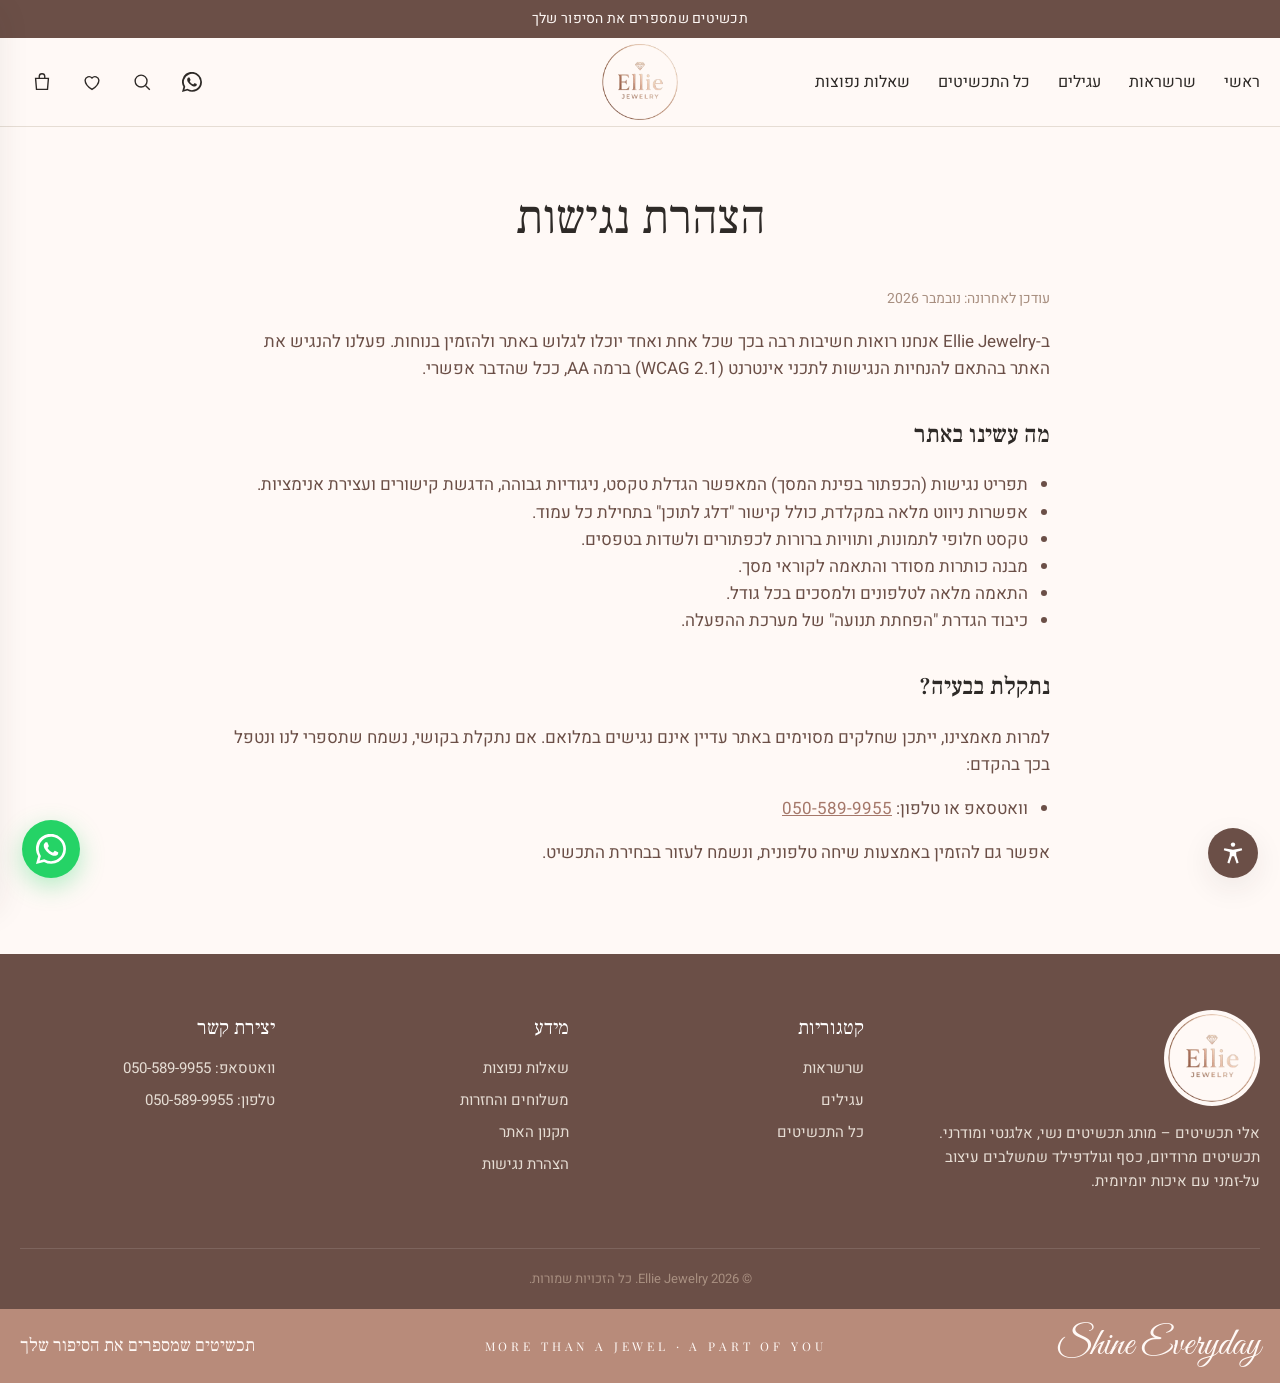
==== accessibility.html @ cf61012d "Add search, wishlist, mega menu, hero slider, FAQ, club, restock, a11y menu, policy pages and new lo" ====
<!doctype html>
<html lang="he" dir="rtl">
<head>
<meta charset="utf-8">
<meta name="viewport" content="width=device-width, initial-scale=1">
<title>הצהרת נגישות | Ellie Jewelry</title>
<meta name="description" content="Ellie Jewelry – תכשיטים עדינים ונוצצים: שרשראות טניס, קולייר ועגילים בזהב, כסף ורוז גולד. הזמנה קלה בוואטסאפ.">
<meta name="theme-color" content="#fff9f6">
<link rel="icon" href="favicon.ico" sizes="any">
<link rel="icon" type="image/png" sizes="32x32" href="assets/img/favicon-32.png">
<link rel="icon" type="image/png" sizes="192x192" href="assets/img/icon-192.png">
<link rel="apple-touch-icon" href="assets/img/apple-touch-icon.png">
<link rel="preconnect" href="https://fonts.googleapis.com">
<link rel="preconnect" href="https://fonts.gstatic.com" crossorigin>
<link href="https://fonts.googleapis.com/css2?family=Heebo:wght@300;400;500;700&family=Playfair+Display:wght@400;500&family=Frank+Ruhl+Libre:wght@400;500&family=Great+Vibes&display=swap" rel="stylesheet">
<link rel="stylesheet" href="assets/css/style.css">
</head>
<body data-page="info">
<main id="main" class="container">
  <div class="page-head"><h1>הצהרת נגישות</h1></div>
  <article class="prose">
    <p class="updated">עודכן לאחרונה: נובמבר 2026</p>
    <p>ב-Ellie Jewelry אנחנו רואות חשיבות רבה בכך שכל אחת ואחד יוכלו לגלוש באתר ולהזמין בנוחות. פעלנו להנגיש את האתר בהתאם להנחיות הנגישות לתכני אינטרנט (WCAG 2.1) ברמה AA, ככל שהדבר אפשרי.</p>
    <h2>מה עשינו באתר</h2>
    <ul>
      <li>תפריט נגישות (הכפתור בפינת המסך) המאפשר הגדלת טקסט, ניגודיות גבוהה, הדגשת קישורים ועצירת אנימציות.</li>
      <li>אפשרות ניווט מלאה במקלדת, כולל קישור "דלג לתוכן" בתחילת כל עמוד.</li>
      <li>טקסט חלופי לתמונות, ותוויות ברורות לכפתורים ולשדות בטפסים.</li>
      <li>מבנה כותרות מסודר והתאמה לקוראי מסך.</li>
      <li>התאמה מלאה לטלפונים ולמסכים בכל גודל.</li>
      <li>כיבוד הגדרת "הפחתת תנועה" של מערכת ההפעלה.</li>
    </ul>
    <h2>נתקלת בבעיה?</h2>
    <p>למרות מאמצינו, ייתכן שחלקים מסוימים באתר עדיין אינם נגישים במלואם. אם נתקלת בקושי, נשמח שתספרי לנו ונטפל בכך בהקדם:</p>
    <ul>
      <li>וואטסאפ או טלפון: <a href="tel:+972505899955">050-589-9955</a></li>
    </ul>
    <p>אפשר גם להזמין באמצעות שיחה טלפונית, ונשמח לעזור בבחירת התכשיט.</p>
  </article>
</main>
<script src="assets/js/site.js"></script>
<script src="assets/js/products.js"></script>
<script src="assets/js/app.js"></script>
</body>
</html>
---- assets/css/style.css ----
/* ───────── Ellie Jewelry – עיצוב ───────── */
/* פלטת המותג (מתוך ספר המיתוג) */
:root {
  --ivory: #fff9f6;
  --blush: #f6d9d1;
  --champagne: #eedccb;
  --sand: #e6ddd4;
  --taupe: #a88f80;
  --mocha: #6b4f47;
  --charcoal: #2e2a27;
  --rose-gold: #b88b7a;

  --bg: var(--ivory);
  --surface: #ffffff;
  --tile: #ffffff;        /* מסגרת לבנה לתמונות – התמונות מוצגות בדיוק כפי שצולמו */
  --ink: var(--charcoal);
  --muted: var(--mocha);
  --line: var(--sand);
  --rose: var(--rose-gold);
  --rose-deep: #a5786a;   /* רוז גולד מעט כהה יותר, לכפתורים וטקסט */
  --rose-soft: var(--blush);
  --wa: #25d366;
  --radius: 14px;
  --shadow: 0 10px 30px rgba(46, 42, 39, .08);
  --font-head: "Playfair Display", "Frank Ruhl Libre", serif;
  --font-body: "Heebo", system-ui, sans-serif;
  --font-latin: "Playfair Display", serif;
  --font-script: "Great Vibes", cursive;
  --max: 1240px;
}

* { box-sizing: border-box; }
html { scroll-behavior: smooth; }
body {
  margin: 0;
  background: var(--bg);
  color: var(--ink);
  font-family: var(--font-body);
  font-size: 17px;
  line-height: 1.6;
  -webkit-font-smoothing: antialiased;
}
img { max-width: 100%; display: block; }
a { color: inherit; text-decoration: none; }
button { font: inherit; color: inherit; cursor: pointer; }
.container { width: min(var(--max), 100% - 32px); margin-inline: auto; }
.skip-link { position: absolute; inset-inline-start: -999px; }
.skip-link:focus { inset-inline-start: 12px; top: 12px; z-index: 100; background: var(--surface); padding: 8px 14px; }
:focus-visible { outline: 2px solid var(--rose); outline-offset: 3px; }

/* ───────── פס הודעה ───────── */
.announce {
  background: var(--mocha);
  color: var(--ivory);
  text-align: center;
  font-size: 14px;
  letter-spacing: .02em;
  padding: 8px 16px;
}

/* ───────── הדר ───────── */
.header {
  position: sticky; top: 0; z-index: 40;
  background: rgba(255, 249, 246, .97);
  border-bottom: 1px solid var(--line);
}
.header__row {
  display: grid;
  grid-template-columns: 1fr auto 1fr;
  align-items: center;
  height: 88px;
}
.logo { justify-self: center; }
.logo img { width: 76px; height: 76px; object-fit: contain; }
.nav { display: flex; gap: 28px; }
.nav a {
  font-size: 16px; padding: 6px 0; position: relative;
}
.nav a::after {
  content: ""; position: absolute; inset-inline: 0; bottom: 0; height: 1px;
  background: var(--rose); transform: scaleX(0); transition: transform .25s ease;
}
.nav a:hover::after, .nav a[aria-current="page"]::after { transform: scaleX(1); }
.header__actions { justify-self: end; display: flex; gap: 6px; align-items: center; }
.icon-btn {
  width: 44px; height: 44px; border-radius: 50%;
  display: grid; place-items: center;
  background: none; border: 0; position: relative;
  transition: background .2s;
}
.icon-btn:hover { background: var(--rose-soft); }
.icon-btn svg { width: 22px; height: 22px; }
.cart-count {
  position: absolute; top: 4px; inset-inline-end: 2px;
  min-width: 19px; height: 19px; padding: 0 5px;
  border-radius: 10px; background: var(--rose); color: #fff;
  font-size: 12px; font-weight: 700; display: grid; place-items: center;
  transform: scale(0); transition: transform .25s cubic-bezier(.3,1.6,.5,1);
}
.cart-count.has { transform: scale(1); }
.cart-count.bump { animation: bump .35s ease; }
@keyframes bump { 50% { transform: scale(1.35); } }
.menu-toggle { display: none; }

/* ───────── כפתורים ───────── */
.btn {
  display: inline-flex; align-items: center; justify-content: center; gap: 10px;
  padding: 14px 30px; border-radius: 999px; border: 1px solid transparent;
  font-size: 16px; font-weight: 600; letter-spacing: .02em;
  transition: background .2s, color .2s, transform .15s, border-color .2s;
}
.btn:active { transform: scale(.98); }
.btn--primary { background: var(--rose-deep); color: #fff; }
.btn--primary:hover { background: var(--mocha); }
.btn--outline { border-color: var(--ink); background: transparent; }
.btn--outline:hover { background: var(--ink); color: var(--bg); }
.btn--wa { background: var(--wa); color: #fff; }
.btn--wa:hover { background: #1eb457; }
.btn--block { width: 100%; }
.btn svg { width: 20px; height: 20px; }

/* ───────── הירו ───────── */
.hero { padding: 28px 0 10px; }
.hero__inner {
  display: grid; grid-template-columns: 1fr 1.1fr;
  background: linear-gradient(135deg, var(--ivory), var(--champagne)); border-radius: 24px; overflow: hidden;
  min-height: 540px;
}
.hero__text {
  padding: 56px; display: flex; flex-direction: column; justify-content: center; gap: 18px;
}
.eyebrow {
  font-family: var(--font-latin); font-size: 14px; letter-spacing: .32em;
  text-transform: uppercase; color: var(--rose-deep);
}
.hero__title {
  font-family: var(--font-head); font-weight: 400;
  font-size: clamp(36px, 4.6vw, 60px); line-height: 1.15; margin: 0;
}
.hero p { margin: 0; color: var(--muted); font-size: 19px; max-width: 36ch; }
.hero__ctas { display: flex; gap: 12px; flex-wrap: wrap; margin-top: 8px; }
.hero__img { position: relative; }
.hero__img img { width: 100%; height: 100%; object-fit: cover; }

/* ───────── כותרות סקשן ───────── */
.section { padding: 64px 0; }
.section__head { text-align: center; margin-bottom: 36px; }
.section__head h2 {
  font-family: var(--font-head); font-weight: 400; font-size: clamp(28px, 3vw, 38px); margin: 4px 0 0;
}
.section__head .ornament {
  display: inline-flex; align-items: center; gap: 14px; color: var(--rose);
}
.section__head .ornament svg { width: 22px; height: 22px; }
.section__head .ornament::before, .section__head .ornament::after {
  content: ""; width: 56px; height: 1px; background: currentColor;
}

/* ───────── קטגוריות ───────── */
.cats { display: grid; grid-template-columns: repeat(2, 1fr); gap: 20px; }
.cat {
  position: relative; border-radius: var(--radius); overflow: hidden;
  aspect-ratio: 4 / 3; background: var(--tile);
}
.cat img { width: 100%; height: 100%; object-fit: cover; transition: transform .8s ease; }
.cat:hover img { transform: scale(1.04); }
.cat__label {
  position: absolute; inset-inline: 0; bottom: 0;
  padding: 60px 28px 26px;
  background: linear-gradient(to top, rgba(46,42,39,.55), transparent);
  color: #fff; display: flex; justify-content: space-between; align-items: end;
}
.cat__label h3 { font-family: var(--font-head); font-weight: 400; font-size: 32px; margin: 0; }
.cat__label span { font-size: 15px; border-bottom: 1px solid rgba(255,255,255,.7); }

/* ───────── כרטיס מוצר ───────── */
.grid { display: grid; grid-template-columns: repeat(4, 1fr); gap: 28px 20px; }
.card { display: flex; flex-direction: column; gap: 12px; text-align: center; }
.card__media {
  position: relative; aspect-ratio: 1; border-radius: var(--radius); overflow: hidden;
  background: var(--tile); border: 1px solid var(--line);
}
.card__media img {
  position: absolute; inset: 0; width: 100%; height: 100%; object-fit: contain;
  padding: 8%; transition: opacity .5s ease, transform .7s ease;
}
.card__media img.is-photo { padding: 0; object-fit: cover; }
.card__media .alt { opacity: 0; }
.card:hover .card__media .alt { opacity: 1; }
.card:hover .card__media .main:not(:only-of-type) { opacity: 0; }
.card:hover .card__media img:only-of-type { transform: scale(1.05); }
.badge {
  position: absolute; top: 12px; inset-inline-start: 12px; z-index: 2;
  background: var(--surface); color: var(--rose-deep);
  font-size: 13px; font-weight: 600; padding: 3px 12px; border-radius: 999px;
}
.card__quick {
  position: absolute; inset-inline: 12px; bottom: 12px; z-index: 2;
  opacity: 0; transform: translateY(8px); transition: opacity .25s, transform .25s;
  background: var(--surface); border: 0; border-radius: 999px; padding: 10px; font-size: 15px; font-weight: 600;
}
.card:hover .card__quick, .card__quick:focus-visible { opacity: 1; transform: none; }
.card__quick:hover { background: var(--ink); color: var(--bg); }
.card__name { font-size: 16px; margin: 0; line-height: 1.4; }
.price { font-weight: 700; color: var(--rose-deep); }
.price del { color: var(--muted); font-weight: 400; margin-inline-start: 8px; font-size: .9em; }

/* ───────── איך מזמינים ───────── */
.steps {
  display: grid; grid-template-columns: repeat(3, 1fr); gap: 20px;
  background: var(--surface); border-radius: 24px; padding: 44px;
}
.step { text-align: center; padding: 0 12px; }
.step__num {
  width: 56px; height: 56px; margin: 0 auto 14px; border-radius: 50%;
  border: 1px solid var(--rose); color: var(--rose-deep);
  display: grid; place-items: center; font-family: var(--font-latin); font-size: 26px;
}
.step h3 { font-family: var(--font-head); font-weight: 500; font-size: 21px; margin: 0 0 6px; }
.step p { margin: 0; color: var(--muted); font-size: 16px; }

/* ───────── עמוד קטגוריה ───────── */
.page-head { padding: 48px 0 12px; text-align: center; }
.page-head h1 { font-family: var(--font-head); font-weight: 400; font-size: clamp(34px, 4vw, 48px); margin: 0; }
.page-head p { color: var(--muted); margin: 6px 0 0; }
.toolbar {
  display: flex; justify-content: space-between; align-items: center; gap: 16px; flex-wrap: wrap;
  padding: 18px 0 28px; border-bottom: 1px solid var(--line); margin-bottom: 32px;
}
.tabs { display: flex; gap: 8px; flex-wrap: wrap; }
.tab {
  padding: 8px 20px; border-radius: 999px; border: 1px solid var(--line); background: transparent; font-size: 15px;
}
.tab[aria-pressed="true"] { background: var(--ink); color: var(--bg); border-color: var(--ink); }
.select {
  padding: 9px 16px; border-radius: 999px; border: 1px solid var(--line); background: var(--surface);
  font: inherit; font-size: 15px; color: var(--ink);
}
.count-note { color: var(--muted); font-size: 15px; }

/* ───────── עמוד מוצר ───────── */
.crumbs { font-size: 14px; color: var(--muted); padding: 24px 0 0; }
.crumbs a:hover { color: var(--rose-deep); }
.product { display: grid; grid-template-columns: 1.1fr 1fr; gap: 56px; padding: 24px 0 40px; align-items: start; }
.gallery { display: grid; gap: 12px; position: sticky; top: 110px; }
.gallery__main { aspect-ratio: 1; border-radius: var(--radius); background: var(--tile); border: 1px solid var(--line); overflow: hidden; }
.gallery__main img { width: 100%; height: 100%; object-fit: contain; padding: 6%; }
.gallery__main img.is-photo { object-fit: cover; padding: 0; }
.gallery__thumbs { display: flex; gap: 10px; flex-wrap: wrap; }
.tone-note { margin: 0; font-size: 14px; color: var(--muted); background: var(--blush); border-radius: 10px; padding: 8px 14px; }
.gallery__thumbs button {
  width: 82px; aspect-ratio: 1; border-radius: 10px; overflow: hidden; border: 1px solid transparent;
  background: var(--tile); padding: 0;
}
.gallery__thumbs button[aria-current="true"] { border-color: var(--rose); }
.gallery__thumbs img { width: 100%; height: 100%; object-fit: cover; }
.product__info h1 { font-family: var(--font-head); font-weight: 400; font-size: clamp(28px, 3vw, 38px); line-height: 1.25; margin: 0 0 8px; }
.product__info .price { font-size: 24px; }
.product__desc { color: var(--muted); margin: 18px 0 26px; }
.opt { margin-bottom: 22px; border: 0; padding: 0; }
.opt legend { font-weight: 600; margin-bottom: 10px; }
.opt legend small { font-weight: 400; color: var(--muted); margin-inline-start: 6px; }
.chips { display: flex; flex-wrap: wrap; gap: 8px; }
.chip {
  padding: 9px 18px; border-radius: 999px; border: 1px solid var(--line); background: var(--surface); font-size: 15px;
  display: inline-flex; align-items: center; gap: 8px; transition: border-color .2s, background .2s;
}
.chip:hover { border-color: var(--rose); }
.chip[aria-checked="true"] { border-color: var(--ink); background: var(--ink); color: var(--bg); }
.swatch { width: 14px; height: 14px; border-radius: 50%; border: 1px solid rgba(0,0,0,.12); }
.opt.is-error .chips { animation: shake .35s; }
.opt.is-error legend { color: #b23b3b; }
@keyframes shake { 25% { transform: translateX(-5px); } 75% { transform: translateX(5px); } }
.buy-row { display: flex; gap: 12px; align-items: stretch; margin-top: 6px; }
.qty {
  display: inline-flex; align-items: center; border: 1px solid var(--line); border-radius: 999px; background: var(--surface);
}
.qty button { width: 40px; height: 100%; min-height: 44px; border: 0; background: none; font-size: 20px; }
.qty span { min-width: 28px; text-align: center; font-weight: 600; }
.buy-row .btn { flex: 1; }
.ask-link { display: inline-flex; align-items: center; gap: 8px; margin-top: 16px; color: var(--muted); font-size: 15px; }
.ask-link:hover { color: var(--ink); }
.ask-link svg { width: 18px; height: 18px; color: var(--wa); }
.accordion { margin-top: 30px; border-top: 1px solid var(--line); }
.accordion details { border-bottom: 1px solid var(--line); }
.accordion summary {
  list-style: none; cursor: pointer; padding: 16px 0; font-weight: 600;
  display: flex; justify-content: space-between; align-items: center;
}
.accordion summary::-webkit-details-marker { display: none; }
.accordion summary::after { content: "+"; font-size: 22px; font-weight: 300; transition: transform .2s; }
.accordion details[open] summary::after { transform: rotate(45deg); }
.accordion p { margin: 0 0 18px; color: var(--muted); }

/* ───────── סל צדדי ───────── */
.overlay {
  position: fixed; inset: 0; background: rgba(46,42,39,.35); z-index: 60;
  opacity: 0; pointer-events: none; transition: opacity .3s;
}
.overlay.open { opacity: 1; pointer-events: auto; }
.drawer {
  position: fixed; top: 0; bottom: 0; inset-inline-end: 0; z-index: 70;
  width: min(440px, 100%); background: var(--surface);
  display: flex; flex-direction: column;
  transform: translateX(-100%); transition: transform .4s cubic-bezier(.22,1,.36,1);
  box-shadow: var(--shadow);
}
.drawer.open { transform: none; }
.drawer__head { display: flex; justify-content: space-between; align-items: center; padding: 18px 22px; border-bottom: 1px solid var(--line); }
.drawer__head h2 { font-family: var(--font-head); font-weight: 400; font-size: 24px; margin: 0; }
.drawer__body { flex: 1; overflow-y: auto; padding: 8px 22px; }
.drawer__foot { padding: 18px 22px 22px; border-top: 1px solid var(--line); background: var(--bg); }
.empty { text-align: center; padding: 60px 10px; color: var(--muted); }
.empty .btn { margin-top: 18px; }
.cart-item { display: grid; grid-template-columns: 78px 1fr auto; gap: 14px; padding: 16px 0; border-bottom: 1px solid var(--line); align-items: center; }
.cart-item__img { width: 78px; aspect-ratio: 1; border-radius: 10px; background: var(--tile); overflow: hidden; }
.cart-item__img img { width: 100%; height: 100%; object-fit: contain; padding: 6px; }
.cart-item__img img.is-photo { object-fit: cover; padding: 0; }
.cart-item h4 { margin: 0; font-size: 15px; font-weight: 600; line-height: 1.35; }
.cart-item .meta { font-size: 13px; color: var(--muted); }
.cart-item .qty { margin-top: 6px; }
.cart-item .qty button { min-height: 32px; width: 32px; font-size: 16px; }
.cart-item__end { text-align: end; display: flex; flex-direction: column; gap: 8px; align-items: end; }
.remove { background: none; border: 0; color: var(--muted); font-size: 13px; text-decoration: underline; padding: 0; }
.total-row { display: flex; justify-content: space-between; font-size: 18px; margin-bottom: 4px; }
.total-row strong { color: var(--rose-deep); }
.foot-note { font-size: 13px; color: var(--muted); margin: 0 0 14px; }

/* טופס פרטים */
.form { display: grid; gap: 12px; }
.field { display: grid; gap: 4px; }
.field label { font-size: 14px; font-weight: 600; }
.field input, .field textarea {
  font: inherit; font-size: 16px; padding: 11px 14px; border-radius: 10px;
  border: 1px solid var(--line); background: var(--surface); color: var(--ink);
}
.field input:focus, .field textarea:focus { outline: none; border-color: var(--rose); }
.field textarea { resize: vertical; min-height: 64px; }
.field.is-error input { border-color: #b23b3b; }
.field .err { color: #b23b3b; font-size: 13px; display: none; }
.field.is-error .err { display: block; }
.radio-row { display: flex; gap: 8px; }
.radio-row label {
  flex: 1; text-align: center; padding: 10px; border: 1px solid var(--line); border-radius: 10px; cursor: pointer;
  font-size: 15px; font-weight: 400; background: var(--surface);
}
.radio-row input { position: absolute; opacity: 0; }
.radio-row input:checked + span { font-weight: 700; }
.radio-row label:has(input:checked) { border-color: var(--ink); }
.back-link { background: none; border: 0; color: var(--muted); font-size: 14px; padding: 0; margin-bottom: 10px; text-decoration: underline; }

/* ───────── הודעת הוספה ───────── */
.toast {
  position: fixed; top: 104px; left: 50%; z-index: 80; max-width: calc(100% - 32px); text-align: center;
  transform: translate(-50%, -12px); opacity: 0; pointer-events: none;
  background: var(--ink); color: var(--bg); padding: 12px 22px; border-radius: 999px; font-size: 15px;
  transition: opacity .25s, transform .25s;
}
.toast.show { opacity: 1; transform: translate(-50%, 0); }

/* ───────── וואטסאפ צף ───────── */
.wa-float {
  position: fixed; bottom: 22px; left: 22px; z-index: 50;
  width: 58px; height: 58px; border-radius: 50%; background: var(--wa); color: #fff;
  display: grid; place-items: center; box-shadow: 0 8px 24px rgba(37,211,102,.35);
  transition: transform .2s;
}
.wa-float:hover { transform: scale(1.07); }
.wa-float svg { width: 30px; height: 30px; }

/* ───────── פוטר ───────── */
.footer { background: var(--mocha); color: var(--champagne); margin-top: 40px; padding: 56px 0 0; }
.footer__grid { display: grid; grid-template-columns: 1.4fr 1fr 1fr 1fr; gap: 40px; }
.footer h4 { font-family: var(--font-head); font-weight: 400; font-size: 20px; color: #fff; margin: 0 0 14px; }
.footer p, .footer li { color: var(--sand); font-size: 15px; }
.footer ul { list-style: none; padding: 0; margin: 0; display: grid; gap: 8px; }
.footer a:hover { color: #fff; }
.footer__brand img { width: 96px; height: 96px; border-radius: 50%; margin-bottom: 12px; background: var(--ivory); padding: 4px; }
.footer__bottom { border-top: 1px solid rgba(255,255,255,.12); margin-top: 40px; padding: 20px 0; font-size: 13px; color: var(--taupe); text-align: center; }

/* ───────── אלמנטים של המותג ───────── */
.script { font-family: var(--font-script); color: var(--rose); font-weight: 400; line-height: 1; }
.hero .script { font-size: 44px; margin-top: 4px; }
.hero__title { font-family: "Frank Ruhl Libre", serif; }
.slogan { font-family: var(--font-latin); font-size: 12px; letter-spacing: .32em; text-transform: uppercase; color: var(--taupe); }

/* דוגמת יהלומים עדינה */
.pattern {
  background-color: var(--ivory);
  background-image: url("data:image/svg+xml,%3Csvg xmlns='http://www.w3.org/2000/svg' width='64' height='64' viewBox='0 0 64 64'%3E%3Cpath d='M24 26h16l4 5-12 13-12-13z M20 31h24 M28 26l-2 5 6 13 6-13-2-5' fill='none' stroke='%23b88b7a' stroke-opacity='.22' stroke-width='1'/%3E%3C/svg%3E");
}

/* ערכי המותג */
.brand { display: grid; grid-template-columns: 1.2fr 1fr; gap: 48px; align-items: center; border-radius: 24px; padding: 56px; }
.brand h2 { font-family: "Frank Ruhl Libre", serif; font-weight: 400; font-size: clamp(28px, 3vw, 38px); margin: 0 0 14px; }
.brand p { color: var(--muted); margin: 0; max-width: 52ch; }
.brand p strong { color: var(--ink); font-weight: 500; }
.values { display: grid; grid-template-columns: repeat(4, 1fr); gap: 12px; text-align: center; }
.value svg { width: 46px; height: 46px; color: var(--rose); margin: 0 auto 10px; }
.value span { font-size: 16px; }

.step__num svg { width: 26px; height: 26px; }

/* פס תחתון בסגנון המיתוג */
.footer__band {
  background: var(--rose-gold); color: var(--ivory);
  display: flex; justify-content: space-between; align-items: center; gap: 20px; flex-wrap: wrap;
  padding: 18px max(16px, calc((100% - var(--max)) / 2));
}
.footer__band .script { color: var(--ivory); font-size: 38px; }
.footer__band .slogan { color: var(--ivory); }
.footer__band .tagline { font-family: "Frank Ruhl Libre", serif; font-size: 18px; }

/* ───────── הדר: תפריט נפתח, רשתות ───────── */
.header__start { display: flex; align-items: center; gap: 8px; }
.nav { align-items: center; }
.nav__item { position: relative; }
.nav__item > a { display: inline-block; padding: 6px 0; }
.nav__expand { display: none; width: 44px; height: 44px; place-items: center; background: none; border: 0; font-size: 22px; font-weight: 300; }
.mega {
  position: absolute; top: calc(100% + 10px); inset-inline-start: -18px; z-index: 45;
  min-width: 230px; padding: 12px 18px; display: grid; gap: 2px;
  background: var(--surface); border: 1px solid var(--line); border-radius: 14px; box-shadow: var(--shadow);
  opacity: 0; visibility: hidden; transform: translateY(6px); transition: opacity .2s, transform .2s, visibility .2s;
}
.mega::before { content: ""; position: absolute; inset-inline: 0; top: -12px; height: 12px; }
.nav__item:hover .mega, .nav__item:focus-within .mega { opacity: 1; visibility: visible; transform: none; }
.mega a { padding: 7px 0; font-size: 15px; color: var(--muted); }
.mega a:hover { color: var(--rose-deep); }
.mega a::after { display: none; }
.mega a:first-child { color: var(--ink); font-weight: 500; border-bottom: 1px solid var(--line); padding-bottom: 10px; margin-bottom: 4px; }
.social svg { width: 20px; height: 20px; }
.announce span { display: inline-block; transition: opacity .35s; }
.announce span.fade { opacity: 0; }

/* ───────── חיפוש ───────── */
.search {
  position: fixed; inset: 0; z-index: 90; background: rgba(46,42,39,.4);
  display: flex; justify-content: center; align-items: flex-start; padding: 90px 16px 16px;
  opacity: 0; transition: opacity .25s;
}
.search[hidden] { display: none; }
.search.open { opacity: 1; }
.search__box {
  width: min(640px, 100%); background: var(--surface); border-radius: 18px; box-shadow: var(--shadow);
  transform: translateY(-10px); transition: transform .3s cubic-bezier(.22,1,.36,1); overflow: hidden;
}
.search.open .search__box { transform: none; }
.search__form { display: flex; align-items: center; gap: 10px; padding: 8px; padding-inline-start: 18px; border-bottom: 1px solid var(--line); }
.search__form > svg { width: 22px; height: 22px; color: var(--rose); flex: none; }
.search__form input { flex: 1; border: 0; outline: none; font: inherit; font-size: 18px; padding: 12px 0; background: none; color: var(--ink); min-width: 0; }
.search__results { max-height: 60vh; overflow-y: auto; }
.search__item { display: grid; grid-template-columns: 56px 1fr auto; gap: 14px; align-items: center; padding: 10px 18px; }
.search__item:hover { background: var(--ivory); }
.search__img { width: 56px; aspect-ratio: 1; border-radius: 10px; overflow: hidden; background: var(--tile); border: 1px solid var(--line); }
.search__img img { width: 100%; height: 100%; object-fit: cover; }
.search__all { display: block; text-align: center; padding: 14px; font-weight: 600; color: var(--rose-deep); border-top: 1px solid var(--line); }
.search__empty { padding: 22px 18px; margin: 0; color: var(--muted); }

/* ───────── מועדפים ───────── */
.card__link { position: absolute; inset: 0; }
.wish-btn {
  position: absolute; top: 10px; inset-inline-end: 10px; z-index: 3;
  width: 38px; height: 38px; border-radius: 50%; border: 0; display: grid; place-items: center;
  background: rgba(255,255,255,.9); color: var(--rose-deep); transition: transform .2s;
}
.wish-btn:hover { transform: scale(1.08); }
.wish-btn svg { width: 20px; height: 20px; }
.wish-btn.on { color: #c0566a; }
.wish-btn.on svg { animation: bump .35s ease; }
.wish-btn--lg { position: static; width: 46px; height: 46px; flex: none; border: 1px solid var(--line); background: var(--surface); }
.wish-btn--lg svg { width: 22px; height: 22px; }
.title-row { display: flex; gap: 14px; align-items: flex-start; justify-content: space-between; }
.badge--out { background: var(--charcoal); color: var(--ivory); }
.badge--inline { position: static; display: inline-block; margin-bottom: 10px; }
.card.is-out .card__media img { opacity: .55; }

/* ───────── באנר מתחלף ───────── */
.slider { position: relative; }
.slides { display: grid; }
.slide { grid-area: 1 / 1; opacity: 0; visibility: hidden; transition: opacity .8s ease, visibility .8s; }
.slide.active { opacity: 1; visibility: visible; }
.slide .hero__img { overflow: hidden; }
.slide .hero__img img { transform: scale(1.04); transition: transform 6s ease-out; }
.slide.active .hero__img img { transform: none; }
.slider__arrow {
  position: absolute; top: 50%; transform: translateY(-50%); z-index: 2;
  width: 46px; height: 46px; border-radius: 50%; border: 0; display: grid; place-items: center;
  background: rgba(255,255,255,.85); color: var(--ink); box-shadow: var(--shadow); transition: background .2s;
}
.slider__arrow:hover { background: #fff; }
.slider__arrow svg { width: 22px; height: 22px; }
.slider__prev { right: 14px; }
.slider__next { left: 14px; }
.slider__dots { position: absolute; bottom: 18px; left: 0; right: 0; display: flex; justify-content: center; gap: 8px; z-index: 2; }
.slider__dots button { width: 9px; height: 9px; border-radius: 99px; border: 0; padding: 0; background: rgba(46,42,39,.25); transition: width .3s, background .3s; }
.slider__dots button[aria-current="true"] { width: 26px; background: var(--rose-deep); }

/* ───────── שאלות נפוצות ───────── */
.faq { max-width: 820px; margin-inline: auto; border-top: 1px solid var(--line); }
.faq details { border-bottom: 1px solid var(--line); }
.faq summary {
  list-style: none; cursor: pointer; padding: 20px 4px; font-size: 18px; font-weight: 500;
  display: flex; justify-content: space-between; align-items: center; gap: 16px;
}
.faq summary::-webkit-details-marker { display: none; }
.faq summary::after { content: "+"; font-size: 26px; font-weight: 300; color: var(--rose); transition: transform .25s; }
.faq details[open] summary::after { transform: rotate(45deg); }
.faq p { margin: 0 4px 20px; color: var(--muted); max-width: 68ch; }

/* ───────── מועדון ───────── */
.club {
  display: grid; grid-template-columns: 1fr 1.1fr; gap: 40px; align-items: center;
  background: linear-gradient(135deg, var(--blush), var(--champagne)); border-radius: 24px; padding: 52px 56px;
}
.club h2 { font-family: "Frank Ruhl Libre", serif; font-weight: 400; font-size: clamp(28px, 3vw, 38px); margin: 6px 0 10px; }
.club p { margin: 0; color: var(--muted); }
.club__form { display: grid; grid-template-columns: 1fr 1fr; gap: 12px; }
.club__form .field:nth-child(3), .club__form .btn { grid-column: 1 / -1; }
.club__form .field label { color: var(--mocha); }

/* ───────── אינסטגרם ───────── */
.insta-grid { display: grid; grid-template-columns: repeat(6, 1fr); gap: 10px; }
.insta-grid a { position: relative; aspect-ratio: 1; border-radius: 12px; overflow: hidden; background: var(--tile); }
.insta-grid img { width: 100%; height: 100%; object-fit: cover; transition: transform .6s; }
.insta-grid span { position: absolute; inset: 0; display: grid; place-items: center; background: rgba(46,42,39,.35); color: #fff; opacity: 0; transition: opacity .25s; }
.insta-grid span svg { width: 30px; height: 30px; }
.insta-grid a:hover span { opacity: 1; }
.insta-grid a:hover img { transform: scale(1.05); }

/* ───────── עמוד קטגוריה: תתי-קטגוריות ───────── */
.subs { display: flex; gap: 8px; flex-wrap: wrap; margin: -12px 0 28px; }
.subs:empty { display: none; }
.subs .chip[aria-pressed="true"] { border-color: var(--rose-deep); background: var(--rose-soft); }

/* ───────── עמוד מוצר: מידע נוסף ועדכון מלאי ───────── */
.specs { display: grid; grid-template-columns: auto 1fr; gap: 8px 18px; margin: 0 0 18px; }
.specs dt { font-weight: 500; }
.specs dd { margin: 0; color: var(--muted); }
.restock { background: var(--ivory); border: 1px solid var(--line); border-radius: 16px; padding: 22px; margin-top: 6px; }
.restock h3 { margin: 0 0 4px; font-family: "Frank Ruhl Libre", serif; font-weight: 500; font-size: 20px; }

/* ───────── עמודי מידע ───────── */
.prose { max-width: 820px; margin-inline: auto; padding: 10px 0 30px; }
.prose h2 { font-family: "Frank Ruhl Libre", serif; font-weight: 500; font-size: 24px; margin: 34px 0 10px; }
.prose p, .prose li { color: var(--muted); }
.prose ul { padding-inline-start: 22px; }
.prose a { color: var(--rose-deep); text-decoration: underline; }
.prose .updated { font-size: 14px; color: var(--taupe); }
.footer__socials { display: flex; gap: 4px; margin-top: 12px; }
.footer__socials .icon-btn { color: var(--ivory); }
.footer__socials .icon-btn:hover { background: rgba(255,255,255,.1); }

/* ───────── תפריט נגישות ───────── */
.a11y-btn {
  position: fixed; bottom: 22px; right: 22px; z-index: 50;
  width: 50px; height: 50px; border-radius: 50%; border: 0; display: grid; place-items: center;
  background: var(--mocha); color: #fff; box-shadow: var(--shadow);
}
.a11y-btn svg { width: 26px; height: 26px; }
.a11y-panel {
  position: fixed; bottom: 82px; right: 22px; z-index: 55; width: 230px;
  background: var(--surface); border: 1px solid var(--line); border-radius: 16px; box-shadow: var(--shadow);
  padding: 16px; display: grid; gap: 8px;
}
.a11y-panel[hidden] { display: none; }
.a11y-panel h3 { margin: 0 0 4px; font-size: 17px; }
.a11y-panel button { text-align: start; padding: 9px 12px; border-radius: 10px; border: 1px solid var(--line); background: var(--ivory); font-size: 15px; }
.a11y-panel button[aria-pressed="true"] { background: var(--mocha); color: #fff; border-color: var(--mocha); }
.a11y-panel a { font-size: 14px; color: var(--rose-deep); text-decoration: underline; padding: 4px 2px; }
html.a11y-text { font-size: 118%; }
html.a11y-text body { font-size: 19px; }
html.a11y-contrast { --muted: #2e2a27; --rose-deep: #6b3f30; --line: #8a7468; --taupe: #4a3a33; }
html.a11y-contrast body { background: #fff; }
html.a11y-links a { text-decoration: underline !important; text-underline-offset: 3px; }
html.a11y-still *, html.a11y-still *::before, html.a11y-still *::after { transition: none !important; animation: none !important; }

/* ───────── מובייל ───────── */
@media (max-width: 980px) {
  .grid { grid-template-columns: repeat(3, 1fr); }
  .hero__inner { grid-template-columns: 1fr; min-height: 0; }
  .hero__img { order: -1; aspect-ratio: 4 / 3; }
  .hero__text { padding: 32px 26px 36px; }
  .product { grid-template-columns: 1fr; gap: 28px; }
  .gallery { position: static; }
}
@media (max-width: 1080px) {
  .menu-toggle { display: grid; }
  .nav {
    position: fixed; top: 0; bottom: 0; inset-inline-start: 0; z-index: 70;
    width: min(320px, 86%); background: var(--surface); flex-direction: column; align-items: stretch; gap: 0; overflow-y: auto;
    padding: 80px 26px 30px; transform: translateX(100%); transition: transform .35s cubic-bezier(.22,1,.36,1);
  }
  .nav.open { transform: none; box-shadow: var(--shadow); }
  .nav > a, .nav__item > a { font-size: 19px; padding: 14px 0; border-bottom: 1px solid var(--line); display: block; }
  .nav a::after { display: none; }
  .nav__item { display: grid; grid-template-columns: 1fr auto; }
  .nav__expand { display: grid; border-bottom: 1px solid var(--line); }
  .mega {
    grid-column: 1 / -1; position: static; opacity: 1; visibility: visible; transform: none;
    box-shadow: none; border: 0; padding: 0 14px; min-width: 0; display: none; background: none;
  }
  .nav__item.open .mega { display: grid; }
  .mega a { font-size: 16px; padding: 10px 0; }
}
@media (max-width: 760px) {
  body { font-size: 16px; }
  .header__actions .social { display: none; }
  .header__actions { gap: 0; }
  .header__actions .icon-btn { width: 40px; }
  .header__row { height: 70px; }
  .logo img { width: 56px; height: 56px; }
  .grid { grid-template-columns: repeat(2, 1fr); gap: 22px 12px; }
  .cats { grid-template-columns: 1fr; }
  .steps { grid-template-columns: 1fr; padding: 28px 20px; gap: 26px; }
  .section { padding: 44px 0; }
  .footer__grid { grid-template-columns: 1fr 1fr; gap: 28px; }
  .brand { grid-template-columns: 1fr; padding: 32px 22px; gap: 30px; }
  .values { grid-template-columns: repeat(2, 1fr); gap: 22px; }
  .footer__band { justify-content: center; text-align: center; }
  .hero .script { font-size: 36px; }
  .slider__arrow { display: none; }
  .club { grid-template-columns: 1fr; padding: 32px 22px; gap: 24px; }
  .club__form { grid-template-columns: 1fr; }
  .insta-grid { grid-template-columns: repeat(3, 1fr); }
  .a11y-btn { width: 46px; height: 46px; bottom: 16px; right: 16px; }
  .a11y-panel { right: 16px; bottom: 72px; }
  .footer__brand { grid-column: 1 / -1; }
  .card__quick { display: none; }
  .card__name { font-size: 15px; }
  .wa-float { width: 52px; height: 52px; bottom: 16px; left: 16px; }
}

@media (hover: none) {
  .card:hover .card__media .alt { opacity: 0; }
  .card:hover .card__media .main:not(:only-of-type) { opacity: 1; }
}

@media (prefers-reduced-motion: reduce) {
  *, *::before, *::after { transition-duration: .01ms !important; animation-duration: .01ms !important; }
}

/* כשהתפריט פתוח – ההדר מעל שכבת ההחשכה */
.header:has(.nav.open) { z-index: 75; }
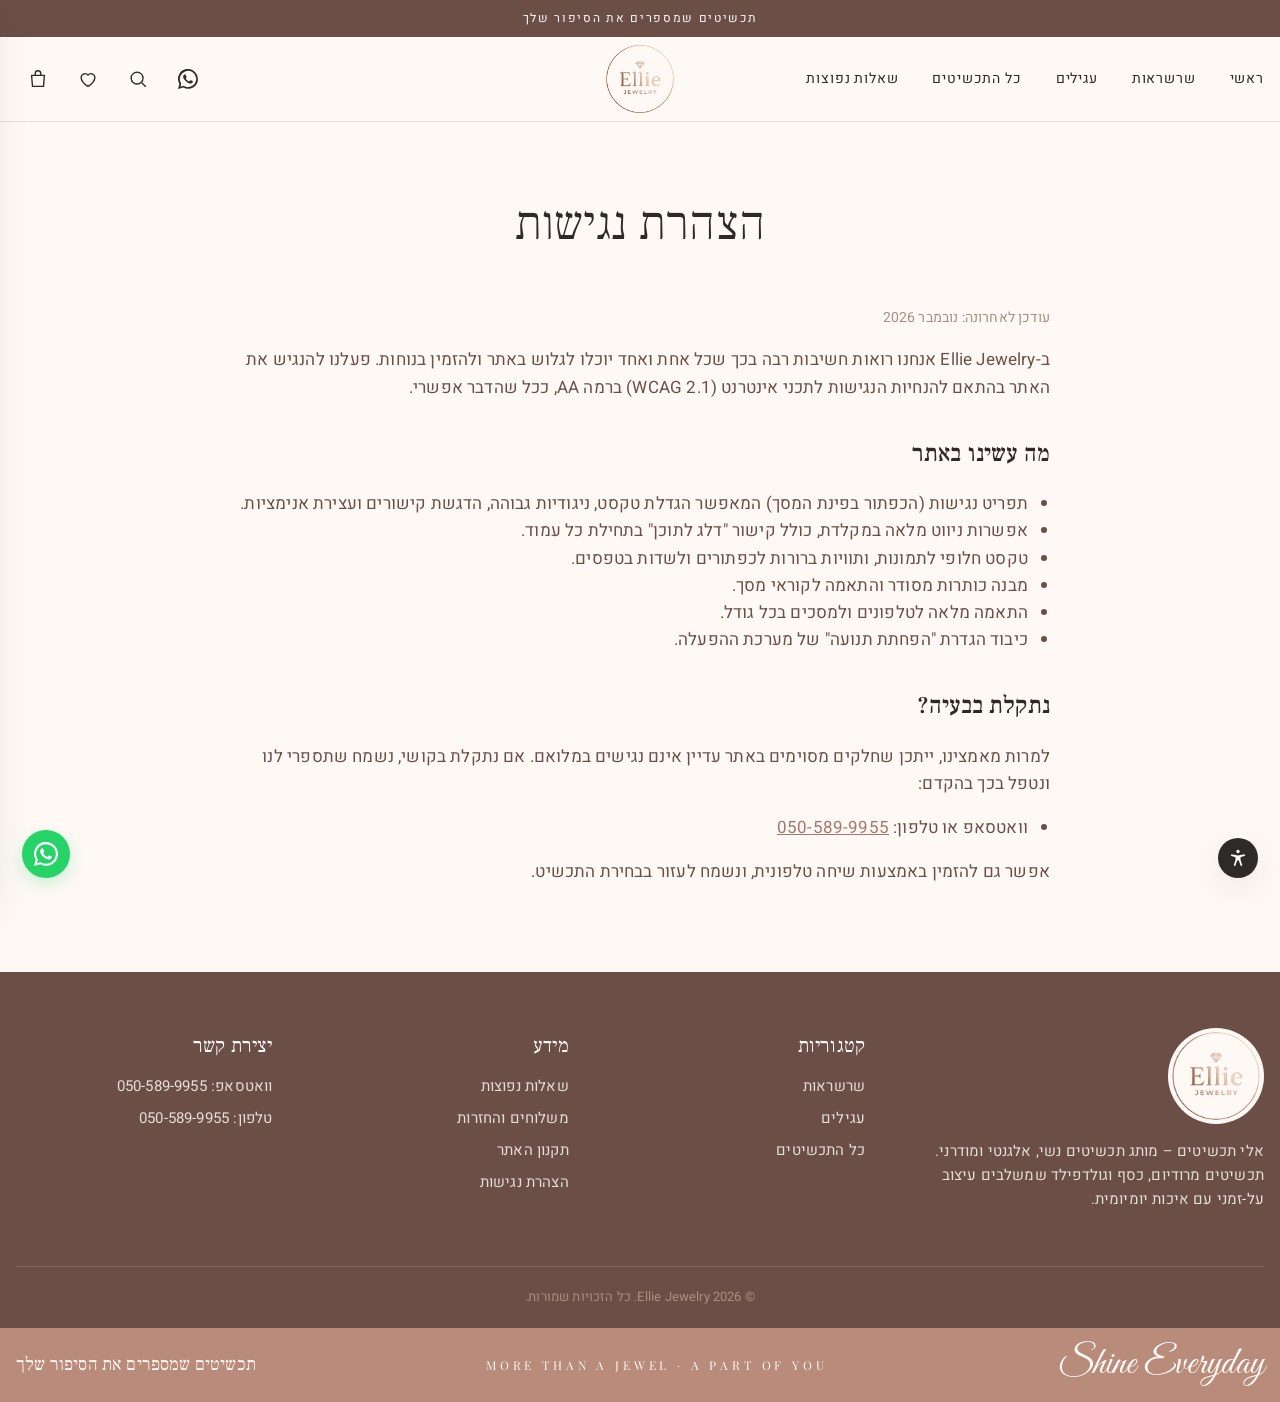
==== commit 90eb849a: "Magazine-style hero and refined luxury styling Co-Authored-By: Claude Opus 5.5 <noreply@anthropic.co" ====
--- a/accessibility.html
+++ b/accessibility.html
@@ -12,7 +12,7 @@
 <link rel="apple-touch-icon" href="assets/img/apple-touch-icon.png">
 <link rel="preconnect" href="https://fonts.googleapis.com">
 <link rel="preconnect" href="https://fonts.gstatic.com" crossorigin>
-<link href="https://fonts.googleapis.com/css2?family=Heebo:wght@300;400;500;700&family=Playfair+Display:wght@400;500&family=Frank+Ruhl+Libre:wght@400;500&family=Great+Vibes&display=swap" rel="stylesheet">
+<link href="https://fonts.googleapis.com/css2?family=Heebo:wght@300;400;500;700&family=Playfair+Display:wght@400;500&family=Frank+Ruhl+Libre:wght@300;400;500&family=Great+Vibes&display=swap" rel="stylesheet">
 <link rel="stylesheet" href="assets/css/style.css">
 </head>
 <body data-page="info">
--- a/assets/css/style.css
+++ b/assets/css/style.css
@@ -642,3 +642,130 @@
 
 /* כשהתפריט פתוח – ההדר מעל שכבת ההחשכה */
 .header:has(.nav.open) { z-index: 75; }
+
+/* ═════════ עיצוב יוקרתי – סגנון מגזין ═════════
+   שכבה אחרונה שגוברת על הסגנונות שמעליה:
+   פינות ישרות, קווים דקים, כותרות דקות, הרבה אוויר */
+:root { --radius: 0; --max: 1320px; }
+
+body { letter-spacing: .01em; }
+.announce { font-size: 12px; letter-spacing: .14em; padding: 9px 16px; }
+.header__row { height: 84px; }
+.nav { gap: 34px; }
+.nav > a, .nav__item > a { font-size: 14px; letter-spacing: .06em; }
+.mega { border-radius: 0; }
+.logo img { width: 68px; height: 68px; }
+
+/* כפתורים: מלבן דק, אותיות מרווחות */
+.btn { border-radius: 0; padding: 14px 34px; font-size: 13px; font-weight: 400; letter-spacing: .18em; }
+.btn--primary { background: var(--charcoal); }
+.btn--primary:hover { background: var(--rose-deep); }
+.btn--outline { border: 1px solid var(--charcoal); color: var(--charcoal); }
+.btn--outline:hover { background: var(--charcoal); color: var(--ivory); }
+.btn--wa { border-radius: 0; }
+
+/* פתיחה: עמוד מגזין */
+.hero { padding: 0; width: 100%; max-width: none; margin: 0; }
+.hero__inner {
+  grid-template-columns: minmax(340px, 1fr) 1.55fr;
+  background: var(--ivory); border-radius: 0; min-height: 0;
+  height: min(76vh, 640px); border-bottom: 1px solid var(--line);
+}
+.hero__text {
+  padding: 0 clamp(28px, 5vw, 80px); gap: 0; justify-content: center;
+  border-inline-end: 1px solid var(--line);
+}
+.hero .eyebrow { font-size: 11px; letter-spacing: .38em; color: var(--rose-deep); margin-bottom: 22px; }
+.hero__title {
+  font-family: "Frank Ruhl Libre", serif; font-weight: 300;
+  font-size: clamp(32px, 3.3vw, 50px); line-height: 1.22; letter-spacing: -.005em; color: var(--charcoal);
+}
+.hero__rule { display: block; width: 44px; height: 1px; background: var(--rose); margin: 26px 0 22px; }
+.hero p { font-size: 15px; line-height: 1.85; color: var(--muted); max-width: 30ch; font-weight: 300; }
+.hero__ctas { margin-top: 30px; }
+.hero__img { overflow: hidden; }
+.slider__dots { display: none; }
+.slider__nav {
+  position: absolute; bottom: 30px; inset-inline-start: clamp(28px, 5vw, 80px); z-index: 2;
+  display: flex; align-items: center; gap: 14px;
+}
+.slider__arrow {
+  position: static; transform: none; width: 36px; height: 36px; border-radius: 0;
+  background: transparent; box-shadow: none; border: 1px solid var(--line); color: var(--charcoal);
+}
+.slider__arrow:hover { background: var(--charcoal); color: var(--ivory); border-color: var(--charcoal); }
+.slider__arrow svg { width: 16px; height: 16px; }
+.slider__count { font-family: var(--font-latin); font-size: 12px; letter-spacing: .2em; color: var(--taupe); min-width: 58px; text-align: center; direction: ltr; }
+
+/* כותרות סקשנים */
+.section { padding: 96px 0; }
+.section__head { margin-bottom: 48px; }
+.section__head h2 { font-family: "Frank Ruhl Libre", serif; font-weight: 300; font-size: clamp(28px, 2.6vw, 38px); letter-spacing: .01em; margin-top: 10px; }
+.section__head .ornament::before, .section__head .ornament::after { width: 72px; opacity: .6; }
+.section__head .ornament svg { width: 18px; height: 18px; }
+
+/* קטגוריות: תמונות גבוהות, כיתוב עדין */
+.cats { gap: 24px; }
+.cat { border-radius: 0; aspect-ratio: 4 / 5; }
+.cat__label { padding: 80px 32px 30px; flex-direction: column; align-items: flex-start; gap: 6px; background: linear-gradient(to top, rgba(46,42,39,.45), transparent 70%); }
+.cat__label h3 { font-family: "Frank Ruhl Libre", serif; font-weight: 300; font-size: 34px; }
+.cat__label span { font-size: 12px; letter-spacing: .2em; border-bottom-color: rgba(255,255,255,.6); }
+
+/* כרטיסי מוצר נקיים */
+.grid { gap: 48px 28px; }
+.card { gap: 8px; }
+.card__media { border-radius: 0; border: 0; background: #fff; margin-bottom: 8px; }
+.card__media img { transition: opacity .7s ease, transform 1.2s cubic-bezier(.22,1,.36,1); }
+.card__name { font-weight: 300; font-size: 15px; letter-spacing: .02em; }
+.card .price { font-weight: 400; font-size: 14px; color: var(--mocha); letter-spacing: .04em; }
+.badge { border-radius: 0; font-size: 11px; font-weight: 400; letter-spacing: .14em; padding: 4px 12px; top: 14px; inset-inline-start: 14px; background: rgba(255,255,255,.92); }
+.wish-btn { background: transparent; color: var(--charcoal); top: 8px; inset-inline-end: 8px; }
+.wish-btn:hover { transform: none; color: var(--rose-deep); }
+.wish-btn--lg { border-radius: 0; border-color: var(--line); background: transparent; }
+
+/* בלוקים: בלי צבעי רקע כבדים, רק קווים דקים */
+.brand { border-radius: 0; border: 1px solid var(--line); padding: 72px; }
+.brand h2, .club h2 { font-weight: 300; }
+.steps { border-radius: 0; background: transparent; border-top: 1px solid var(--line); border-bottom: 1px solid var(--line); padding: 56px 20px; }
+.step__num { border-color: var(--line); width: 60px; height: 60px; }
+.step h3 { font-weight: 400; font-size: 19px; }
+.club { border-radius: 0; background: var(--blush); padding: 64px 72px; }
+.field input, .field textarea, .select { border-radius: 0; }
+.faq summary { font-weight: 400; font-family: "Frank Ruhl Libre", serif; font-size: 19px; }
+.insta-grid a { border-radius: 0; }
+
+/* עמוד קטגוריה ומוצר */
+.page-head { padding: 64px 0 20px; }
+.page-head h1 { font-family: "Frank Ruhl Libre", serif; font-weight: 300; }
+.tab, .chip { border-radius: 0; }
+.gallery__main, .gallery__thumbs button { border-radius: 0; }
+.gallery__main { border: 0; background: #fff; }
+.product__info h1 { font-family: "Frank Ruhl Libre", serif; font-weight: 300; }
+.product__info .price { font-weight: 400; color: var(--mocha); font-size: 22px; }
+.qty, .remove { border-radius: 0; }
+.tone-note, .restock { border-radius: 0; }
+.drawer__head h2 { font-family: "Frank Ruhl Libre", serif; font-weight: 300; }
+.cart-item__img, .search__img, .search__box { border-radius: 0; }
+
+/* כפתורים צפים קטנים ודיסקרטיים */
+.wa-float { width: 48px; height: 48px; box-shadow: 0 6px 18px rgba(37,211,102,.25); }
+.wa-float svg { width: 24px; height: 24px; }
+.a11y-btn { width: 40px; height: 40px; background: var(--charcoal); }
+.a11y-btn svg { width: 20px; height: 20px; }
+.a11y-panel, .a11y-panel button { border-radius: 0; }
+
+@media (max-width: 980px) {
+  .hero__inner { grid-template-columns: 1fr; height: auto; }
+  .hero__img { order: -1; aspect-ratio: 4 / 3.4; }
+  .hero__text { padding: 36px 24px 84px; border-inline-end: 0; }
+  .slider__nav { bottom: 26px; inset-inline-start: 24px; }
+}
+@media (max-width: 760px) {
+  .section { padding: 64px 0; }
+  .grid { gap: 32px 14px; }
+  .cat { aspect-ratio: 4 / 3.6; }
+  .brand, .club { padding: 40px 22px; }
+  .hero__title { font-size: 32px; }
+  .wa-float { width: 44px; height: 44px; }
+}
+.brand.pattern { background-image: none; background-color: transparent; }
